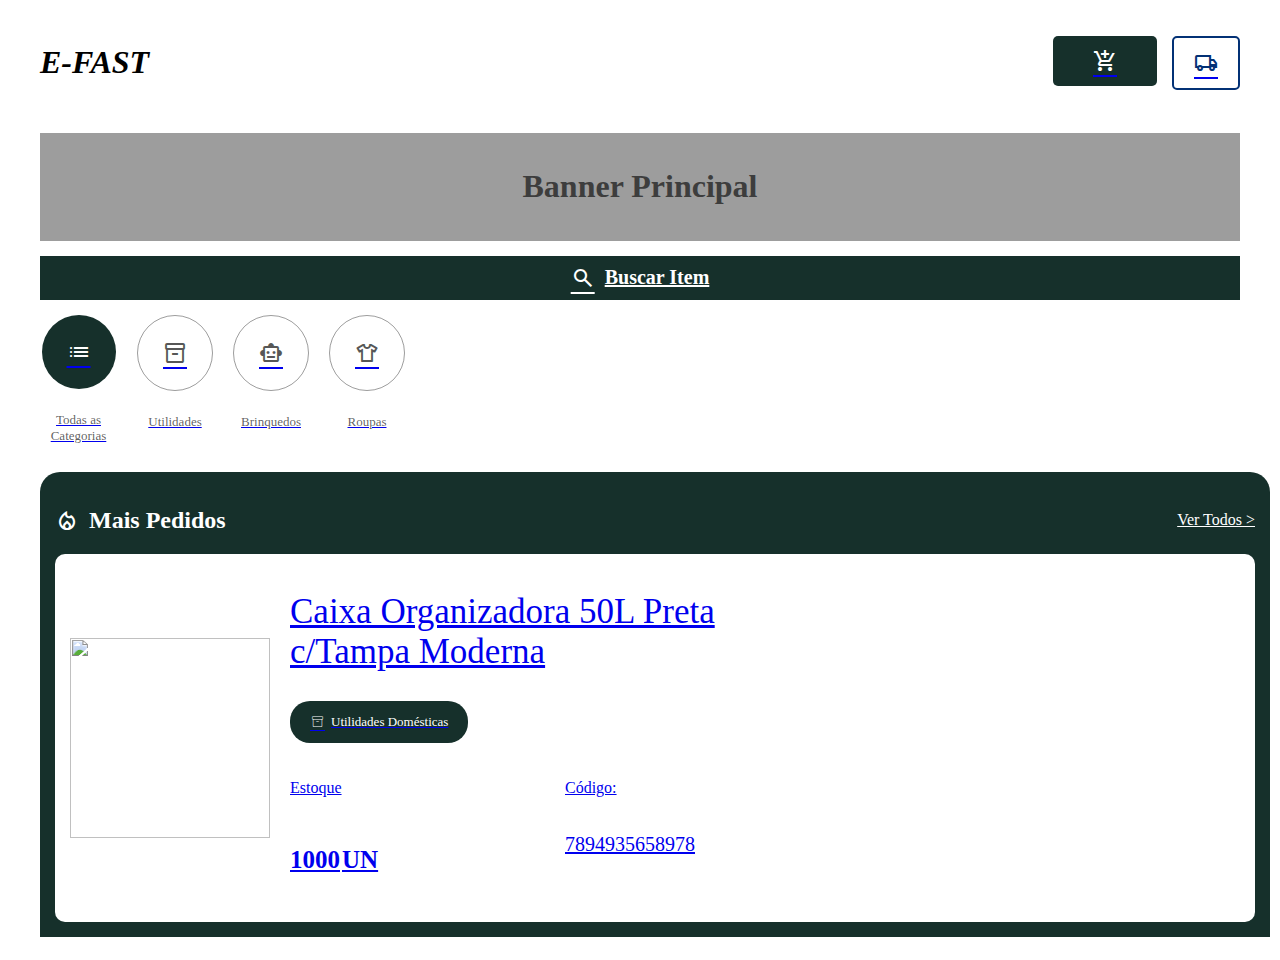
==== index.html @ 4276b140 "Update and rename home.html to index.html" ====
<!DOCTYPE html>
<html lang="pt-br">
<head>
    <meta charset="UTF-8">
    <meta name="viewport" content="width=device-width, initial-scale=1.0">

    <!-- Link Global CSS-->
    <link rel="stylesheet" href="../../globalStyle.css">

    <!-- Link CSS -->
    <link rel="stylesheet" href="home.css">

    <!-- Link Google icons-->
    <link rel="stylesheet" href="https://fonts.googleapis.com/css2?family=Material+Symbols+Outlined:opsz,wght,FILL,GRAD@24,400,0,0" />
    <title>Home</title>
</head>
<body>

    <!-- Header -->
    <header class="header">
        <h1>E-FAST</h1>
        <div class="itensDireita">
            <a href="#" class="btnCart animaIcon">
                <span class="material-symbols-outlined">add_shopping_cart</span>
            </a>
            <a href="#" class="animaIcon">
                <span class="material-symbols-outlined">local_shipping</span>
            </a>
        </div>
    </header>


    <!-- Main -->
    <main>

        <!-- Banner Principal -->
        <div class="bannerPrincipal">
            <h1>Banner Principal</h1>
        </div>

        <!-- Botão Busca -->
         <a href="#" class="btnBuscar animaIcon">
            <span class="material-symbols-outlined">search</span>
            Buscar Item
         </a>

        
        <!-- Seção Categorias -->
        <section class="categorias">
            <a href="#" class="btnPrincipal animaIcon">
                <div class="icon">
                    <span class="material-symbols-outlined">list</span>
                </div>
                <p>Todas as Categorias</p>
            </a>
            <a href="#" class="animaIcon">
                <div class="icon">
                    <span class="material-symbols-outlined">inventory_2</span>
                </div>
                <p>Utilidades</p>
            </a>
            <a href="#" class="animaIcon">
                <div class="icon">
                    <span class="material-symbols-outlined">smart_toy</span>
                </div>
                <p>Brinquedos</p>
            </a>
            <a href="#" class="animaIcon">
                <div class="icon">
                    <span class="material-symbols-outlined">apparel</span>
                </div>
                <p>Roupas</p>
            </a>
        </section>


        <!-- Seção Mais Pedidos -->
         <section class="maisPedidos">
            <header>
                <div class="itensEsquerda">
                    <span class="material-symbols-outlined">local_fire_department</span>
                    <h2>Mais Pedidos</h2>
                </div>
                <a href="#">Ver Todos ></a>
            </header>

            <!-- Produto -->
            <a href="#" class="produto">
                <img src="" alt="">
                <div class="infoProduto">
                        <h1 class="titleProduto">Caixa Organizadora 50L Preta c/Tampa Moderna asdasddaasdasdaadasd asdsaasdassdas asdasdasdds</h1>
                    <span class="tagCategoria">
                        <span class="material-symbols-outlined">inventory_2</span>
                        <p>Utilidades Domésticas</p>
                    </span>
                    <div class="maisInfoProduto">
                        <div class="qtdEstoque">
                            <p>Estoque</p>
                            <span>
                                <h4>1000</h4>
                                <h4>UN</h4>
                            </span>
                        </div>
                        <div>
                            <p>Código:</p>
                            <p  class="codProduto">7894935658978</p>
                        </div>
                    </div>
                </div>
            </a>
         </section>


    </main>
</body>
</html>
---- home.css ----
body{
    display: flex;
    align-items: center;
    flex-direction: column;
    padding: 15px;
}

/* Header */
.header{
    width: 100%;
    max-width: 1200px;
    display: flex;
    justify-content: space-between;
    align-items: center;
}
.header h1{
    font-style: italic;
}
.header .itensDireita{
    display: flex;
    gap: 15px;
}
.header .itensDireita a{
    height: 50px;
    display: flex;
    align-items: center;
    justify-content: center;
    padding: 0 20px;
    border: 2px solid #033175;
    border-radius: 5px;
}
.header .itensDireita a span{
    color: #033175;
}
.header .itensDireita .btnCart{
    padding: 0 40px;
    border: none;
    background: #16302B;
}
.header .itensDireita .btnCart span{
    color: white;
}
/* Fim Header */


/* Main */
main{
    display: flex;
    flex-direction: column;
    gap: 15px;
    width: 100%;
    max-width: 1200px;
    margin-top: 30px;
}
    /* Banner Principal */
    main .bannerPrincipal{
        display: flex;
        align-items: center;
        justify-content: center;
        width: 100%;
        height: 108px;
        background: rgba(0, 0, 0, 0.384);
        color: rgb(61, 61, 61);
    }


    /* Botão Buscar */
    main .btnBuscar{
        display: flex;
        width: 100%;
        align-items: center;
        justify-content: center;
        gap: 10px;
        color: white;
        padding: 10px 0;
        background: #16302B;
        font-size: 20px;
        font-weight: 600;
    }

    /* Seção Categorias */
    main .categorias{
        display: flex;
        flex-wrap: nowrap;
        gap: 20px;
        overflow: auto;
    }
    main .categorias a{
        display: flex;
        width: fit-content;
        align-items: center;
        flex-direction: column;
        gap: 10px;
    }
    main .categorias a .icon{
        width: fit-content;
        display: flex;
        align-items: center;
        justify-content: center;
        padding: 25px;
        border-radius: 50%;
        border: 1px solid rgba(0, 0, 0, 0.39);
    }
    main .categorias a .icon span{
        color: rgba(0, 0, 0, 0.658);
    }
    main .categorias a p{
        max-width: 77px;
        font-size: 13px;
        text-align: center;
        color: rgba(0, 0, 0, 0.644);
        font-weight: 500;
    }
    main .categorias .btnPrincipal .icon{
        background: #16302B;
        border: none;
    }
    main .categorias .btnPrincipal .icon span{
        color: white;
    }


    /* Seção Mais Pedidos */
    main .maisPedidos{
        width: 100%;
        max-width: 1200px;
        background: #16302B;
        padding: 15px;
        border-radius: 20px 20px 0 0;
    }
    main .maisPedidos header{
        display: flex;
        align-items: center;
        justify-content: space-between;
        color: white;
    }
    main .maisPedidos header .itensEsquerda{
        display: flex;
        align-items: center;
        gap: 10px;
    }
    main .maisPedidos header .itensEsquerda h2{
        font-weight: 600;
    }
    main .maisPedidos header a{
        color: white;
        font-weight: 500;
    }

        /* Produto */
        main .maisPedidos > .produto{
            display: flex;
            align-items: center;
            background: white;
            gap: 20px;
            padding: 15px;
            border-radius: 10px;
        }
        main .maisPedidos .produto img{
            width: 200px;
            min-width: 200px;
            height: 200px;
        }
        main .maisPedidos .produto .titleProduto{
            max-width: 500px;
            height: 85px;
            font-size: 35px;
            font-weight: 400;
            overflow: hidden;
            line-height: 40px;
        }
        main .maisPedidos .produto .infoProduto .tagCategoria{
            width: fit-content;
            display: flex;
            gap: 6px;
            justify-content: center;
            border-radius: 20px;
            background: #16302B;
            padding: 0 20px;
        }
        main .maisPedidos .produto .infoProduto .tagCategoria p{
            font-size: 13px;
            color: white;
        }
        main .maisPedidos .produto .infoProduto .tagCategoria span{
            display: flex;
            align-items: center;
            font-size: 15px;
            font-weight: 200;
            color: white;
        }
        main .maisPedidos .produto .infoProduto > div{
            height: fit-content;
            display: flex;
            justify-content: space-between;
            margin-top: 20px;
        }
        main .maisPedidos .produto .infoProduto > div > div{
            width: 45%;
            height: fit-content;
            display: flex;
            flex-direction: column;
        }
        main .maisPedidos .produto .infoProduto .codProduto{
            display: flex;
            gap: 2px;
            font-size: 20px;
        }
        main .maisPedidos .produto .infoProduto > div > div > span{
            display: flex;
            gap: 2px;
            font-size: 25px;
        }




/* Fim Main

/* Media */

@media(max-width: 1200px){
    main .maisPedidos{
        width: calc(100% + 30px);
        position: relative;
        left: -15px;
    }
}

@media(max-width: 768px){
    main .maisPedidos > .produto{
        gap: 10px;
        padding: 10px;
    }
    main .maisPedidos .produto img{
        width: 150px;
        min-width: 150px;
        height: 150px;
    }
    main .maisPedidos .produto .titleProduto{
        height: 65px;
        font-size: 25px;
        line-height: 30px;
    }
    main .maisPedidos .produto .infoProduto .tagCategoria{
        gap: 8px;
        padding: 0 15px;
    }
    main .maisPedidos .produto .infoProduto .tagCategoria p{
        font-size: 13px;
    }
    main .maisPedidos .produto .infoProduto .tagCategoria span{
        font-size: 13px;
        font-weight: 200;
    }
    main .maisPedidos .produto .infoProduto .codProduto{
        font-size: 15px;
    }
    main .maisPedidos .produto .infoProduto > div > div > span{
        font-size: 20px;
    }
}



@media(max-width: 540px){
    .header > h1{
        font-size: 20px;
    }
    .header .itensDireita a{
        height: 45px;
        padding: 0 15px;
    }
    .header .itensDireita .btnCart{
        padding: 0 30px;
    }

    main .maisPedidos .produto img{
        width: 100px;
        min-width: 100px;
        height: 100px;
    }
    main .maisPedidos .produto .titleProduto{
        height: 52px;
        font-size: 22px;
        line-height: 25px;
    }
    main .maisPedidos .produto .infoProduto .tagCategoria{
        gap: 6px;
        padding: 0 15px;
    }
    main .maisPedidos .produto .infoProduto .tagCategoria p{
        font-size: 10px;
    }
    main .maisPedidos .produto .infoProduto .tagCategoria span{
        font-size: 10px;
        font-weight: 200;
    }
    main .maisPedidos .produto .infoProduto > div{
        margin-top: 10px;
    }
    main .maisPedidos .produto .infoProduto .codProduto{
        font-size: 11px;
    }
    main .maisPedidos .produto .infoProduto > div > div > span{
        font-size: 16px;
    }
    main .maisPedidos .produto .infoProduto > div > div > p{
        font-size: 12px;
    }
}


@media(max-width: 450px){
    main .maisPedidos .produto img{
        width: 100px;
        min-width: 100px;
        height: 100px;
        background: green;
    }
    main .maisPedidos .produto .titleProduto{
        height: 42px;
        font-size: 18px;
        line-height: 20px;
    }
}
@media(max-width: 403px){
    main .maisPedidos > .produto{
        gap: 5px;
        padding: 5px;
    }
    main .maisPedidos .produto img{
        width: 70px;
        min-width: 70px;
        height: 70px;
    }
    main .maisPedidos .produto .titleProduto{
        height: 42px;
        font-size: 15px;
        line-height: 20px;
    }
    main .maisPedidos .produto .infoProduto .tagCategoria{
        gap: 3px;
        padding: 0 10px;
    }
    main .maisPedidos .produto .infoProduto .tagCategoria p{
        font-size: 7px;
    }
    main .maisPedidos .produto .infoProduto .tagCategoria span{
        font-size: 7px;
        font-weight: 200;
    }
    main .maisPedidos .produto .infoProduto > div{
        margin-top: 5px;
    }
    main .maisPedidos .produto .infoProduto .codProduto{
        font-size: 7px;
    }
    main .maisPedidos .produto .infoProduto > div > div > span{
        font-size: 12px;
    }
    main .maisPedidos .produto .infoProduto > div > div > p{
        font-size: 9px;
    }
}
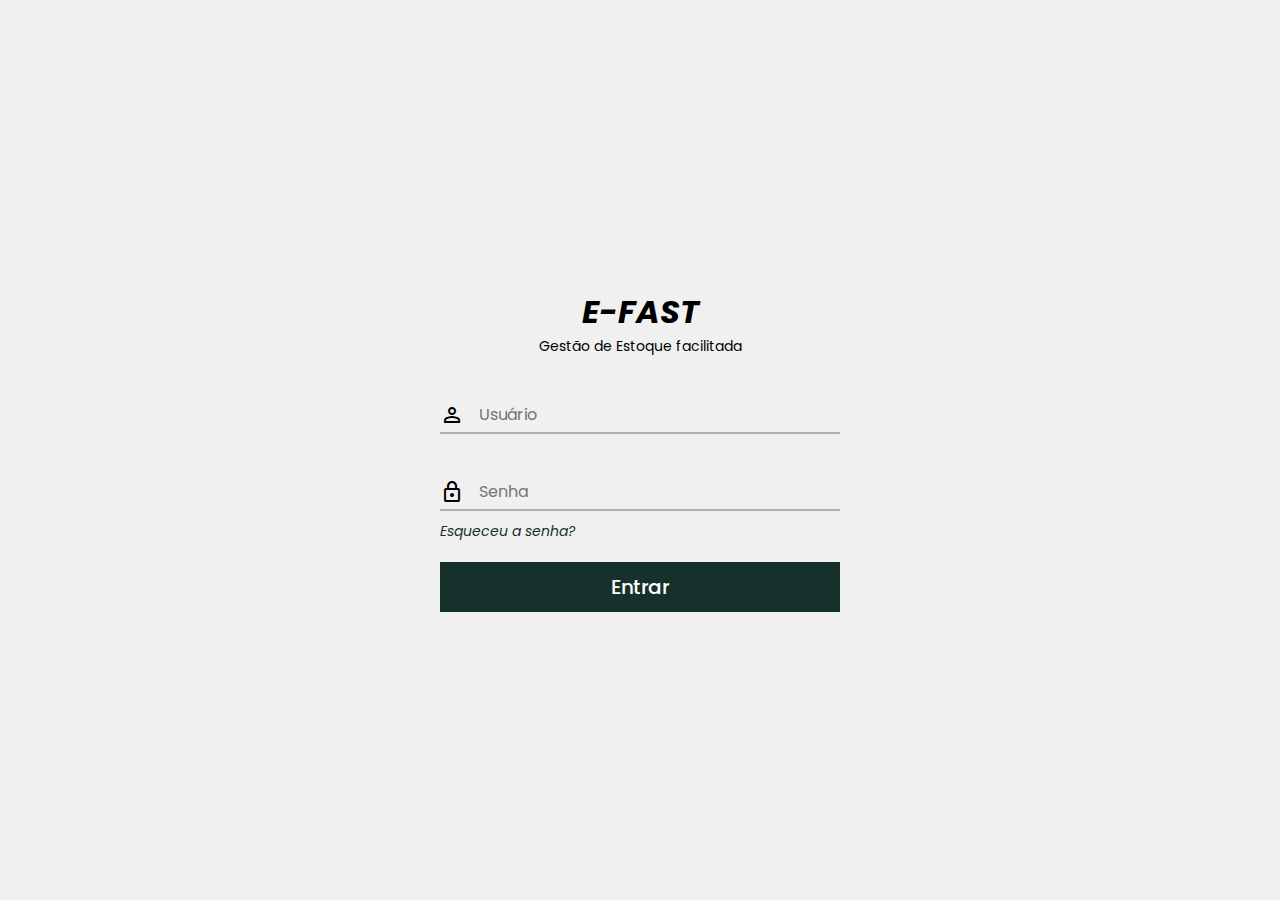
==== commit ab1b5c83: "Add files via upload" ====
--- a/index.html
+++ b/index.html
@@ -5,112 +5,36 @@
     <meta name="viewport" content="width=device-width, initial-scale=1.0">
 
     <!-- Link Global CSS-->
-    <link rel="stylesheet" href="../../globalStyle.css">
+     <link rel="stylesheet" href="globalStyle.css">
 
     <!-- Link CSS -->
-    <link rel="stylesheet" href="home.css">
+    <link rel="stylesheet" href="style.css">
 
     <!-- Link Google icons-->
     <link rel="stylesheet" href="https://fonts.googleapis.com/css2?family=Material+Symbols+Outlined:opsz,wght,FILL,GRAD@24,400,0,0" />
-    <title>Home</title>
+
+    <title>Login</title>
 </head>
 <body>
-
-    <!-- Header -->
     <header class="header">
         <h1>E-FAST</h1>
-        <div class="itensDireita">
-            <a href="#" class="btnCart animaIcon">
-                <span class="material-symbols-outlined">add_shopping_cart</span>
-            </a>
-            <a href="#" class="animaIcon">
-                <span class="material-symbols-outlined">local_shipping</span>
-            </a>
+        <p>Gestão de Estoque facilitada</p>
+    </header>
+    <form class="form">
+        <div class="input">
+            <span class="material-symbols-outlined">person</span>
+            <input type="text" name="user" id="user" placeholder="Usuário">
         </div>
-    </header>
+        <div class="input">
+            <span class="material-symbols-outlined">lock</span>
+            <input type="text" name="password" id="password" placeholder="Senha">
+        </div>
+        <a href="#">Esqueceu a senha?</a>
 
-
-    <!-- Main -->
-    <main>
-
-        <!-- Banner Principal -->
-        <div class="bannerPrincipal">
-            <h1>Banner Principal</h1>
-        </div>
-
-        <!-- Botão Busca -->
-         <a href="#" class="btnBuscar animaIcon">
-            <span class="material-symbols-outlined">search</span>
-            Buscar Item
-         </a>
-
-        
-        <!-- Seção Categorias -->
-        <section class="categorias">
-            <a href="#" class="btnPrincipal animaIcon">
-                <div class="icon">
-                    <span class="material-symbols-outlined">list</span>
-                </div>
-                <p>Todas as Categorias</p>
-            </a>
-            <a href="#" class="animaIcon">
-                <div class="icon">
-                    <span class="material-symbols-outlined">inventory_2</span>
-                </div>
-                <p>Utilidades</p>
-            </a>
-            <a href="#" class="animaIcon">
-                <div class="icon">
-                    <span class="material-symbols-outlined">smart_toy</span>
-                </div>
-                <p>Brinquedos</p>
-            </a>
-            <a href="#" class="animaIcon">
-                <div class="icon">
-                    <span class="material-symbols-outlined">apparel</span>
-                </div>
-                <p>Roupas</p>
-            </a>
-        </section>
-
-
-        <!-- Seção Mais Pedidos -->
-         <section class="maisPedidos">
-            <header>
-                <div class="itensEsquerda">
-                    <span class="material-symbols-outlined">local_fire_department</span>
-                    <h2>Mais Pedidos</h2>
-                </div>
-                <a href="#">Ver Todos ></a>
-            </header>
-
-            <!-- Produto -->
-            <a href="#" class="produto">
-                <img src="" alt="">
-                <div class="infoProduto">
-                        <h1 class="titleProduto">Caixa Organizadora 50L Preta c/Tampa Moderna asdasddaasdasdaadasd asdsaasdassdas asdasdasdds</h1>
-                    <span class="tagCategoria">
-                        <span class="material-symbols-outlined">inventory_2</span>
-                        <p>Utilidades Domésticas</p>
-                    </span>
-                    <div class="maisInfoProduto">
-                        <div class="qtdEstoque">
-                            <p>Estoque</p>
-                            <span>
-                                <h4>1000</h4>
-                                <h4>UN</h4>
-                            </span>
-                        </div>
-                        <div>
-                            <p>Código:</p>
-                            <p  class="codProduto">7894935658978</p>
-                        </div>
-                    </div>
-                </div>
-            </a>
-         </section>
-
-
-    </main>
+        <button type="submit">
+            <!-- Apagar o link e deixar somente o button quando começar o desenvolvimento -->
+            <a href="pages/home/home.html">Entrar</a>
+        </button>
+    </form>
 </body>
-</html>
+</html>--- a/globalStyle.css
+++ b/globalStyle.css
@@ -0,0 +1,37 @@
+@import url('https://fonts.googleapis.com/css2?family=Poppins:ital,wght@0,100;0,200;0,300;0,400;0,500;0,600;0,700;0,800;0,900;1,100;1,200;1,300;1,400;1,500;1,600;1,700;1,800;1,900&display=swap');
+
+*{
+    padding: 0;
+    margin: 0;
+    box-sizing: border-box;
+    font-family: 'Poppins', sans-serif;
+}
+body{
+    background: #F0F0F0;
+}
+a{
+    color: #16302B;
+    text-decoration: none;
+}
+input{
+    width: 100%;
+    height: 35px;
+    font-size: 16px;
+    border: none;
+    box-shadow: none;
+    padding: 0 10px;
+    background: transparent;
+}
+textarea:focus, input:focus, select:focus{
+    outline: 0;
+}
+button{
+    border: none;
+}
+button:hover{
+    cursor: pointer;
+}
+
+.animaIcon:hover span{
+    transform: scale(1.08);
+}--- a/style.css
+++ b/style.css
@@ -0,0 +1,55 @@
+body{
+    height: 100vh;
+    display: flex;
+    flex-direction: column;
+    align-items: center;
+    justify-content: center;
+    padding: 0 25px;
+}
+.header{
+    display: flex;
+    flex-direction: column;
+    align-items: center;
+}
+.header h1{
+    font-style: italic;
+}
+.header p{
+    font-size: 14px;
+}
+
+.form{
+    width: 100%;
+    max-width: 400px;
+    display: flex;
+    flex-direction: column;
+}
+.form .input{
+    display: flex;
+    align-items: center;
+    gap: 5px;
+    border-bottom: 2px solid #65656577;
+    margin-top: 40px;
+}
+.form .input:focus-within {
+    border-bottom: 2px solid #16302B;
+}
+.form > a{
+    font-weight: 400;
+    margin-top: 10px;
+    font-style: italic;
+    font-size: 14px;
+}
+.form > button{
+    background: #16302B;
+    /*color: white; <-- Ativar quando começar a desenvolver*/
+    border-radius: none;
+    padding: 10px 0;
+    margin-top: 20px;
+    font-size: 20px;
+    font-weight: 500;
+}
+/*Apagar quando começar a desenvolver*/
+.form > button > a{
+    color: white;
+}
